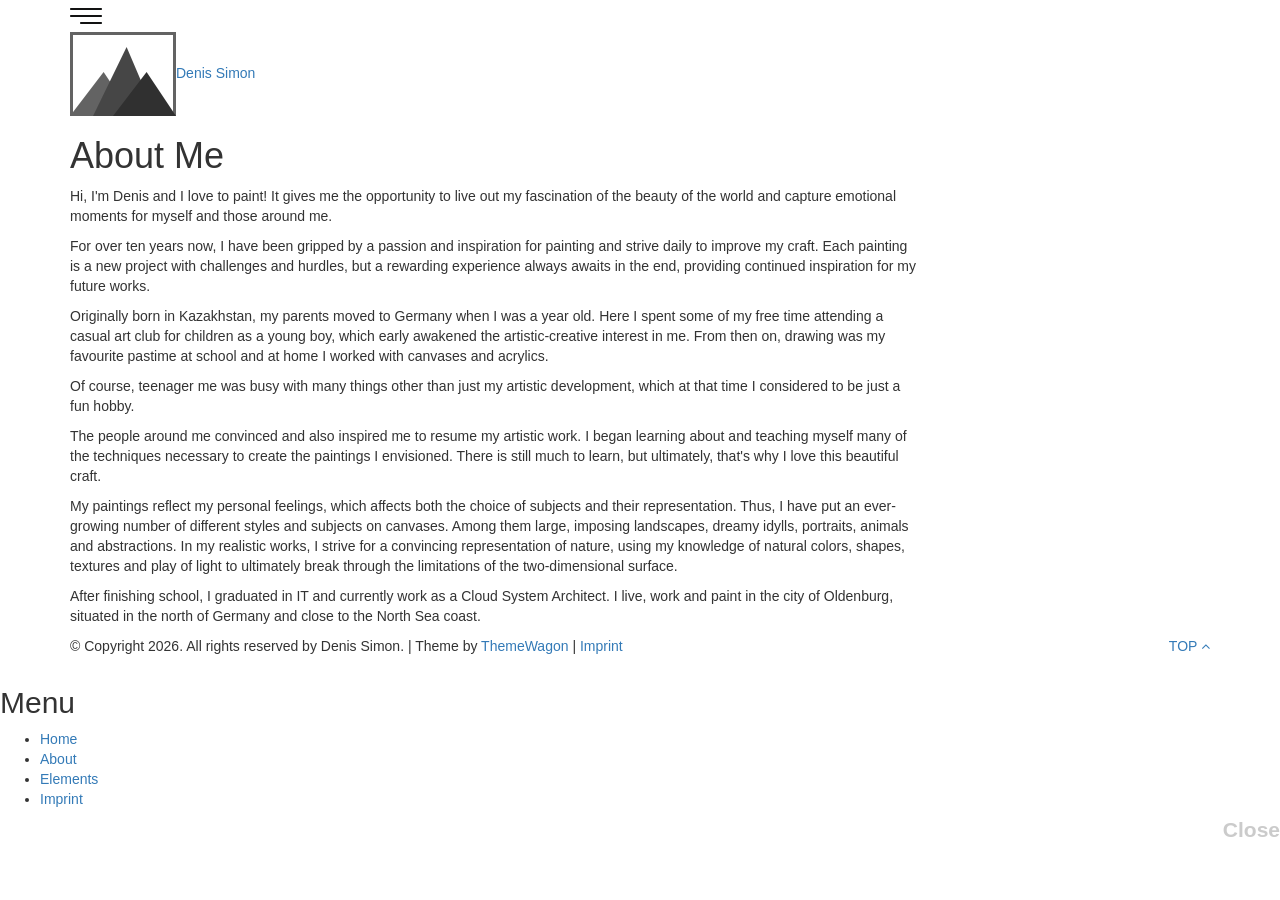
==== about.html @ 73cf3a70 "new setup" ====
<!DOCTYPE HTML>
<html>
	<head>
		<title>About - Denis Simon</title>

		<meta charset="utf-8" />
		<meta name="viewport" content="width=device-width, initial-scale=1" />
		<meta name="viewport" content="width=device-width, initial-scale=1.0">
		<link rel="stylesheet" type="text/css" href="assets/css/bootstrap.min.css">
		<link rel="stylesheet" href="assets/font-awesome/css/font-awesome.min.css">		
		<link href="https://fonts.googleapis.com/css?family=Istok+Web" rel="stylesheet">
		<link href="https://fonts.googleapis.com/css?family=Roboto:400,400i,700" rel="stylesheet">
		<link rel="stylesheet" href="assets/css/magnific-popup.css">

		<link rel="stylesheet" type="text/css" href="assets/css/main.css">
	</head>

	<body>
		<!-- Wrapper -->
		<section class="head" id="header">
			<div class="wrapper">
				<div class="container">
					<div class="row">
						<div class="col-md-12">
							<header class="header">
								<div class="inner">
									<!-- Logo -->
									<a href="#menu" class="nav-bars">
										<img src="images/nav_icon.svg" class="img-responsive" alt="Collapsable Navbar">
									</a>
									<a href="index.html" class="logo">
										<span class="symbol"><img src="images/logo.png" alt="Title" /></span><span class="title">Denis Simon</span>
									</a>
								</div>
							</header>
							<!-- Menu -->
							<nav id="menu">
								<h2>Menu</h2>
								<ul>
									<li><a href="index.html">Home</a></li>
									<li><a href="about.html">About</a></li>
									<li><a href="elements.html">Elements</a></li>
									<li><a href="imprint.html">Imprint</a></li>
								</ul>
							</nav>
						</div>
					</div>
				</div>
			</div>
		</section>

		<!-- Main -->
		<section class="main-body">
			<div class="container">
				<div class="row">
					<div class="col-md-9">
						<h1>About Me</h1>
						
						<p>Hi, I'm Denis and I love to paint! It gives me the opportunity to live out my fascination of the beauty of the world and capture emotional moments for myself and those around me.</p>

						<p>For over ten years now, I have been gripped by a passion and inspiration for painting and strive daily to improve my craft. Each painting is a new project with challenges and hurdles, but a rewarding experience always awaits in the end, providing continued inspiration for my future works.</p>

						<p>Originally born in Kazakhstan, my parents moved to Germany when I was a year old. Here I spent some of my free time attending a casual art club for children as a young boy, which early awakened the artistic-creative interest in me. From then on, drawing was my favourite pastime at school and at home I worked with canvases and acrylics.</p>

						<p>Of course, teenager me was busy with many things other than just my artistic development, which at that time I considered to be just a fun hobby.</p>

						<p>The people around me convinced and also inspired me to resume my artistic work. I began learning about and teaching myself many of the techniques necessary to create the paintings I envisioned. There is still much to learn, but ultimately, that's why I love this beautiful craft.</p>

						<p>My paintings reflect my personal feelings, which affects both the choice of subjects and their representation. Thus, I have put an ever-growing number of different styles and subjects on canvases. Among them large, imposing landscapes, dreamy idylls, portraits, animals and abstractions. In my realistic works, I strive for a convincing representation of nature, using my knowledge of natural colors, shapes, textures and play of light to ultimately break through the limitations of the two-dimensional surface.</p>

						<p>After finishing school, I graduated in IT and currently work as a Cloud System Architect. I live, work and paint in the city of Oldenburg, situated in the north of Germany and close to the North Sea coast.</p>
					</div>
				</div>
			</div>
		</section>

		<section class="footer">
			<footer>
				<div class="container">
					<div class="row">
						<div class="col-sm-8 col-xs-9">
							<p class="right-color">&copy; Copyright <span id="year">2026</span>. All rights reserved by Denis Simon. | Theme by <a href="https://themewagon.com/" target="_blank">ThemeWagon</a> | <a href="imprint.html">Imprint</a></p>
						</div>
						<div class="col-sm-4 col-xs-3" align="right">
							<a href="#" id="back-to-top" class="top text-right" >TOP <i class="fa fa-angle-up" aria-hidden="true"></i> </a>
						</div>
					</div>
				</div>
			</footer>
		</section>

	<!-- Scripts -->

		<script src="assets/js/jquery-3.1.0.min.js"></script>
		<script src="assets/js/bootstrap.min.js"></script>
		<script src="assets/js/jquery.magnific-popup.min.js"></script>
		<script src="assets/js/script.js"></script>
		
		<!--  ===== Scroll to Top ====  -->
		<script>
			if ($('#back-to-top').length) {
			    $('#back-to-top').on('click', function (e) {
			        e.preventDefault();
			        $('html,body').animate({
			            scrollTop: 0
			        }, 700);
			    });
			}
		</script>

	</body>
</html>
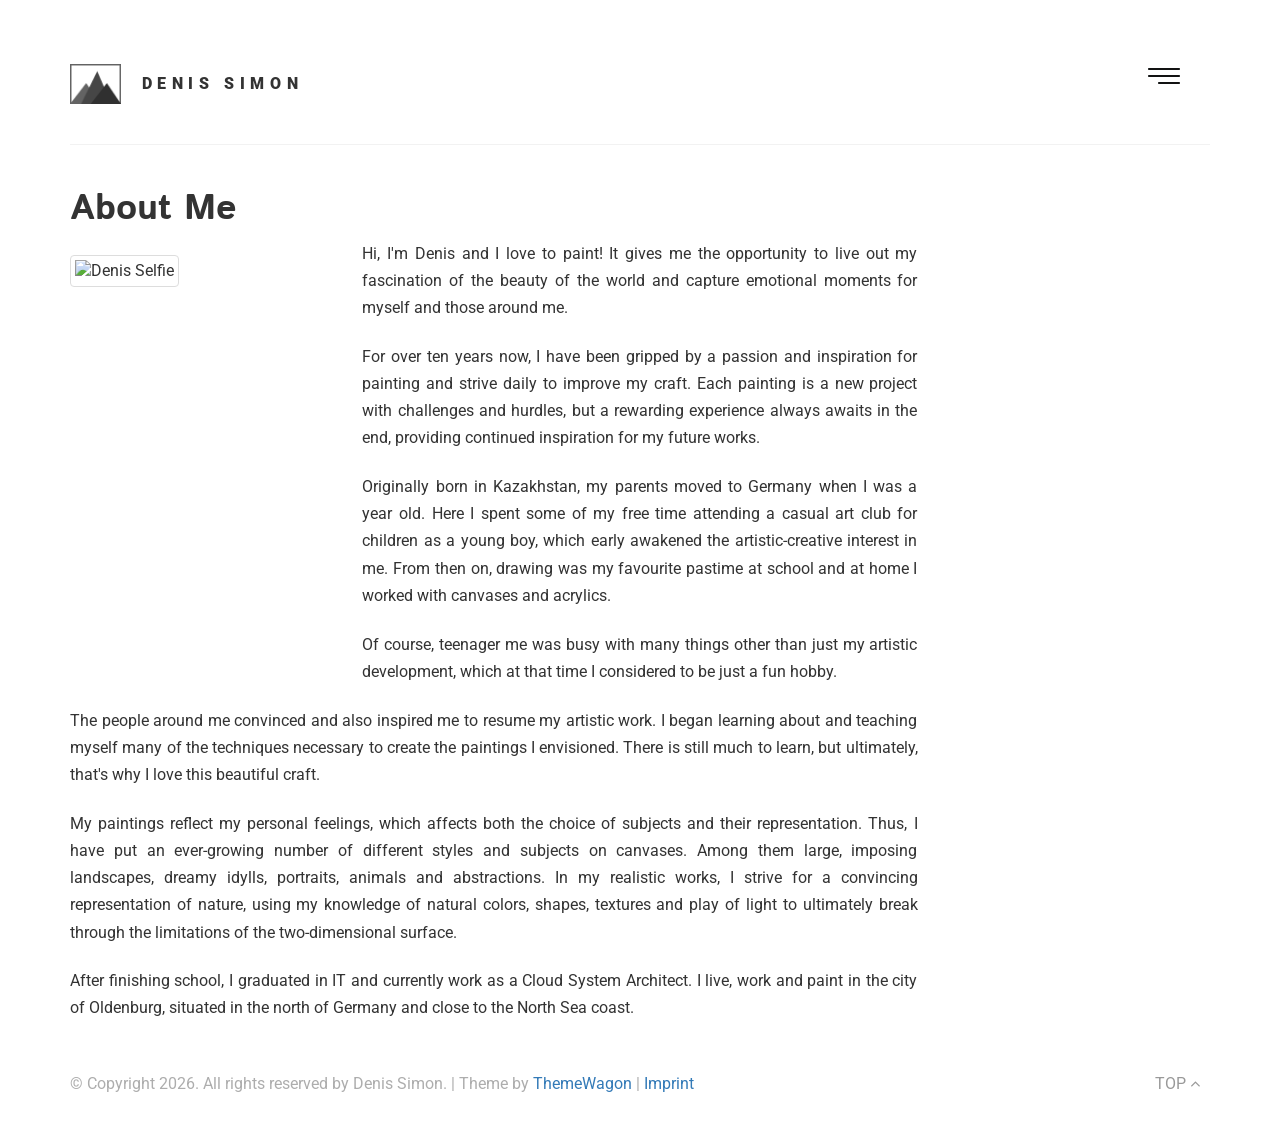
==== commit cc77704b: "update website" ====
--- a/about.html
+++ b/about.html
@@ -53,16 +53,19 @@
 		<section class="main-body">
 			<div class="container">
 				<div class="row">
-					<div class="col-md-9">
-						<h1>About Me</h1>
-						
-						<p>Hi, I'm Denis and I love to paint! It gives me the opportunity to live out my fascination of the beauty of the world and capture emotional moments for myself and those around me.</p>
-
-						<p>For over ten years now, I have been gripped by a passion and inspiration for painting and strive daily to improve my craft. Each painting is a new project with challenges and hurdles, but a rewarding experience always awaits in the end, providing continued inspiration for my future works.</p>
-
-						<p>Originally born in Kazakhstan, my parents moved to Germany when I was a year old. Here I spent some of my free time attending a casual art club for children as a young boy, which early awakened the artistic-creative interest in me. From then on, drawing was my favourite pastime at school and at home I worked with canvases and acrylics.</p>
-
-						<p>Of course, teenager me was busy with many things other than just my artistic development, which at that time I considered to be just a fun hobby.</p>
+						<div class="col-md-9 about-text">
+							<h1>About Me</h1>
+							<div class="row">
+							<div class="col-md-4">
+								<img src="images/denis-selfie.jpg" class="img-responsive img-thumbnail" alt="Denis Selfie">
+							</div>
+							<div class="col-md-8">
+								<p>Hi, I'm Denis and I love to paint! It gives me the opportunity to live out my fascination of the beauty of the world and capture emotional moments for myself and those around me.</p>
+								<p>For over ten years now, I have been gripped by a passion and inspiration for painting and strive daily to improve my craft. Each painting is a new project with challenges and hurdles, but a rewarding experience always awaits in the end, providing continued inspiration for my future works.</p>
+								<p>Originally born in Kazakhstan, my parents moved to Germany when I was a year old. Here I spent some of my free time attending a casual art club for children as a young boy, which early awakened the artistic-creative interest in me. From then on, drawing was my favourite pastime at school and at home I worked with canvases and acrylics.</p>
+								<p>Of course, teenager me was busy with many things other than just my artistic development, which at that time I considered to be just a fun hobby.</p>
+							</div>
+						</div>
 
 						<p>The people around me convinced and also inspired me to resume my artistic work. I began learning about and teaching myself many of the techniques necessary to create the paintings I envisioned. There is still much to learn, but ultimately, that's why I love this beautiful craft.</p>
 
--- a/assets/css/main.css
+++ b/assets/css/main.css
@@ -0,0 +1,960 @@
+* {
+	outline: none !important;
+}
+body {
+	font-family: 'Roboto', sans-serif;
+	font-size: 16px;
+}
+
+a:hover {
+	text-decoration: none;
+}
+
+blockquote {
+	font-style: italic;
+	border-left: 3px solid #333;
+}
+h1, h2, h3, h4, h5, h6{
+	font-family: 'Istok Web', sans-serif;
+	font-weight: bold;
+}
+textarea {
+	resize: none;
+}
+h1 {
+	font-size: 36px;
+	margin-top: 45px;
+}
+h2 {
+	font-size: 31px;
+}
+pre {
+	background-color: e4e4e4;
+	border-radius: 10px;
+}
+
+.inner {
+    border-bottom: 1px solid #f2f2f2;
+}
+
+.drescription {
+	padding-top: 2.3em;
+    font-family: 'Roboto Bold', sans-serif;
+    font-size: 21px;
+    font-weight: 700;
+    letter-spacing: .5px;
+    text-align: center;
+    font-style: italic;
+    margin-left: auto;
+    margin-right: auto;
+    max-width: 800px;
+}
+
+.orange {
+	color: #eb7f36;
+}
+.checkbox-inline, .radio-inline {
+	
+	font-size: 15px;
+	margin: 25px 0px 0px 0px;
+}
+
+.fa-circle-thin:before, .fa-check-circle:before, .fa-check-square:before, .fa-square-o:before {
+    font-size: 25px;
+    margin-right: 7px;
+}
+.contact {
+	background-color: #f8f8f8;
+	padding: 5em 0em;
+}
+.contact h1 {
+	padding-bottom: 30px;
+    font-size: 25px;
+    letter-spacing: 5px;
+    margin-top: 0px;
+}
+
+.contact p {
+    margin-bottom: 15px;
+}
+
+.contact p.contact-desc {
+    margin-bottom: 25px;
+    line-height: 27px;
+}
+
+/* About text block style: justified left and right edges */
+.main-body .about-text p {
+    text-align: justify;
+    text-justify: inter-word;
+    text-align-last: left;
+    line-height: 1.7;
+    margin-bottom: 1.35em;
+}
+
+.social-contact-icon {
+	background-color: #f2f3f4;
+}
+.fa {
+	margin-right: 10px;
+}
+.top {
+	color: #999999;
+	position: absolute;
+    top: 0;
+    right: 15px;
+}
+
+.item1, .item2 {
+	height: 100px;
+}
+
+.item1 {
+	background-color: red;
+}
+
+.item2 {
+	background-color: green;
+}
+
+.form-control {
+    border: none;
+    box-shadow: none;
+    border-bottom: 1px solid #adadad;
+    border-radius: 0px;
+    padding: 15px;
+    height: auto;
+    margin-bottom: 30px;
+}
+.gt {
+    border: none;
+    box-shadow: none;
+    border-bottom: 1px solid #adadad;
+    border-radius: 0px;
+    background-color: #f8f8f8;
+}
+
+.icon {
+		text-decoration: none;
+		border-bottom: none;
+		position: relative;
+	}
+
+		.icon:before {
+			-moz-osx-font-smoothing: grayscale;
+			-webkit-font-smoothing: antialiased;
+			font-family: FontAwesome;
+			font-style: normal;
+			font-weight: normal;
+			text-transform: none !important;
+		}
+
+		.icon > .label {
+			display: none;
+		}
+
+		.icons {
+			padding: 30px 0px 0px 30px;
+		}
+		.footer {
+			padding: 30px 0px;
+		}
+
+		.icon.style2 {
+			-moz-transition: background-color 0.2s ease-in-out, color 0.2s ease-in-out, border-color 0.2s ease-in-out;
+			-webkit-transition: background-color 0.2s ease-in-out, color 0.2s ease-in-out, border-color 0.2s ease-in-out;
+			-ms-transition: background-color 0.2s ease-in-out, color 0.2s ease-in-out, border-color 0.2s ease-in-out;
+			transition: background-color 0.2s ease-in-out, color 0.2s ease-in-out, border-color 0.2s ease-in-out;
+			background-color: transparent;
+			border: solid 4px #f2f3f4;
+			border-radius: 4px;
+			width: 70px;
+			height: 70px;
+			display: inline-block;
+			text-align: center;
+			line-height: 65px;
+			color: inherit;
+			border-radius: 100%;
+		}
+
+			.icon.style2:before {
+				font-size: 1.4em;
+				color: #ffffff;
+			}
+
+			.icon.style2:hover {
+				border-color: #c9c9c9;
+			}
+
+			.icon.style2:active {
+				background-color: rgba(242, 132, 158, 0.1);
+			}
+
+
+			.contact-info{
+
+				margin-left: 38px;
+				padding: 30px 0px 70px 0px;
+			}
+
+.icon.style2.fa-facebook {
+
+	background-color: #4071bb;
+}
+.icon.style2.fa-twitter {
+
+	background-color: #27c7f5;
+}
+.icon.style2.fa-instagram {
+
+	background-color: #3384c8;
+}
+.icon.style2.fa-dribbble {
+
+	background-color: #fa1455;
+}
+.icon.style2.fa-google-plus {
+
+	background-color: #ff8400;
+}
+.icon.style2.fa-stumbleupon {
+
+	background-color: #85bb40;
+}
+.icon.style2.fa-behance {
+
+	background-color: #183867;
+}
+.icon.style2.fa-linkedin {
+
+	background-color: #465f91;
+}
+.icon.style2.fa-vk {
+
+	background-color: #ff8400;
+}
+/* Ensure square logo image keeps aspect ratio and is not vertically squashed */
+.logo .symbol img {
+	width: 64px;
+	height: auto;
+	max-height: 80px;
+	display: inline-block;
+	vertical-align: middle;
+	object-fit: contain;
+}
+
+.logo .title {
+	margin-left: 10px;
+	vertical-align: middle;
+}
+.icon.style2.fa-tumblr {
+
+	background-color: #567a8c;
+}
+.icon.style2.fa-reddit-alien {
+
+	background-color: #f13503;
+}
+.icon.style2.fa-pinterest {
+
+	background-color: #f14603;
+}
+
+.right-color {
+
+	color: #adadad;
+}
+
+#main {
+    margin-top: 30px;
+}
+
+.btn-tobais {
+	-webkit-transition: all 0.4s ease-in-out;
+	-moz-transition: all 0.4s ease-in-out;
+	-ms-transition: all 0.4s ease-in-out;
+	-o-transition: all 0.4s ease-in-out;
+	transition: all 0.4s ease-in-out;
+	border-radius: 25px;
+	font-size: 12px;
+	color: #333;
+    background-color: #ffffff;
+    margin-top: 30px;
+    border: 1px solid;
+    padding: 10px 20px;
+}
+.hover-off:hover{
+	color: #fff;
+}
+
+/* Header */
+
+	.header {
+		padding: 4em 0 0 ;
+	}
+
+		.header .logo {
+			display: block;
+			border-bottom: 0;
+			color: inherit;
+			font-weight: 900;
+			letter-spacing: 0.35em;
+			margin: 0 0 2.5em 0;
+			text-decoration: none;
+			text-transform: uppercase;
+			display: inline-block;
+		}
+
+			.header .logo > * {
+				display: inline-block;
+				vertical-align: middle;
+			}
+
+			.header .logo .symbol {
+				margin-right: 0.65em;
+			}
+
+				.header .logo .symbol img {
+					display: block;
+					width: 3.2em;
+					height: 2.5em;
+				}
+
+
+.unordarlist {
+	font-family: 'Roboto', sans-serif;
+    list-style-type: square;
+    font-size: bold;
+    font-weight: bold;
+    margin-left: -22px;
+}
+
+
+.img-fit{
+	display: block;
+	min-width: 100%;
+}
+
+.image-text{
+
+	margin:  60px 0px;
+}
+.image-text-text{
+
+	margin: 20px 0px;
+}
+.tiles{
+
+	margin: 30px 0px;
+}
+img.img-responsive {
+    margin: 15px 0px;
+}
+.btn-send {
+
+	padding: 10px 30px;
+    background-color: #333;
+    color: #fff;
+    margin-top: 30px;
+}
+
+.btn-defalt {
+
+	background-color: #333;
+	color: #fff;
+	padding: 13px 40px;
+	border-radius: 20px;
+}
+.btn-special {
+	background-color: #333;
+	color: #fff;
+	padding: 13px 40px;
+	border-radius: 20px;
+}
+.btn-big {
+	background-color: #333;
+	color: #fff;
+	padding: 15px 35px;
+	border-radius: 30px;
+}
+.btn-small {
+	background-color: #333;
+	color: #fff;
+	padding: 7px 25px;
+	border-radius: 30px;
+}
+.btn-fit {
+	background-color: #333;
+	color: #fff;
+	padding: 12px 170px;
+}
+@media only screen and (max-width: 417px) {
+    .btn-fit {
+        padding: 12px 90px;
+    }
+}
+.btn-fit-small {
+	background-color: #333;
+	color: #fff;
+	padding: 8px 153px;
+}
+@media only screen and (max-width: 417px) {
+    .btn-fit-small {
+        padding: 8px 79px;
+    }
+}
+.btn:hover{
+	background-color: #555;
+    color: #fff;
+}
+.btn:focus{
+	background-color: #333;
+	color: #fff;
+    text-decoration: none;
+}
+
+.btn-fit-mid {
+	padding: 12px 170px;
+}
+@media only screen and (max-width: 400px) {
+    .btn-fit-mid {
+        padding: 12px 100px;
+    }
+}
+.btn-fit-small-mid {
+	padding: 12px 153px;
+}
+@media only screen and (max-width: 400px) {
+    .btn-fit-small-mid {
+        padding: 12px 85px;
+    }
+}
+.btn-disabled {
+	background-color: #c1c1c1;
+	color: #fff;
+	padding: 13px 40px;
+	border-radius: 20px;
+	
+	
+}
+
+button[disabled], html input[disabled] {
+	cursor: not-allowed;
+}
+.btn-disabled-white {
+	
+	color: #c1c1c1;
+	padding: 13px 40px;
+	border-radius: 20px;
+	
+}
+.btn-action-small {
+	background-color: #333;
+	color: #fff;
+	padding: 8px 30px;
+	border-radius: 20px;
+}
+.btn-action-small-white {
+	padding: 8px 30px;
+	border-radius: 20px;
+}
+.btn-action-default-white {
+	padding: 12px 170px;
+}
+@media only screen and (max-width: 400px) {
+    .btn-action-default-white {
+        padding: 12px 100px;
+    }
+}
+.btn-action-small-2 {
+	background-color: #333;
+	color: #fff;
+	padding: 9px 170px;
+}
+@media only screen and (max-width: 400px) {
+    .btn-action-small-2 {
+        padding: 12px 100px;
+    }
+}
+.btn-action-small-white-2 {
+	padding: 9px 170px;
+}
+@media only screen and (max-width: 400px) {
+    .btn-action-small-white-2 {
+        padding: 12px 100px;
+    }
+}
+.btn-send-2 {
+	padding: 18px 60px;
+    background-color: #333;
+    color: #fff;
+    margin-top: 10px;
+}
+
+
+/* Menu */
+
+	.wrapper {
+		-moz-transition: opacity 0.45s ease;
+		-webkit-transition: opacity 0.45s ease;
+		-ms-transition: opacity 0.45s ease;
+		transition: opacity 0.45s ease;
+		opacity: 1;
+	}
+
+	#menu {
+		-moz-transform: translateX(22em);
+		-webkit-transform: translateX(22em);
+		-ms-transform: translateX(22em);
+		transform: translateX(22em);
+		-moz-transition: -moz-transform 0.45s ease, visibility 0.45s;
+		-webkit-transition: -webkit-transform 0.45s ease, visibility 0.45s;
+		-ms-transition: -ms-transform 0.45s ease, visibility 0.45s;
+		transition: transform 0.45s ease, visibility 0.45s;
+		position: fixed;
+		top: 0;
+		right: 0;
+		width: 22em;
+		max-width: 80%;
+		height: 100%;
+		-webkit-overflow-scrolling: touch;
+		background: #333;
+		color: #ffffff;
+		cursor: default;
+		visibility: hidden;
+		z-index: 10002;
+	}
+
+		#menu > .inner {
+			-moz-transition: opacity 0.45s ease;
+			-webkit-transition: opacity 0.45s ease;
+			-ms-transition: opacity 0.45s ease;
+			transition: opacity 0.45s ease;
+			-webkit-overflow-scrolling: touch;
+			position: absolute;
+			top: 0;
+			left: 0;
+			width: 100%;
+			height: 100%;
+			padding: 2.75em;
+			opacity: 0;
+			overflow-y: auto;
+		}
+
+			#menu > .inner > ul {
+				list-style: none;
+				margin: 0 0 1em 0;
+				padding: 0;
+			}
+			#menu > .inner > h2 {
+				list-style: none;
+				padding-bottom: 30px;
+				margin-top: 10px;
+				margin-bottom: 15px;
+			}
+
+				#menu > .inner > ul > li {
+					padding: 0;
+					/* border-top: solid 1px rgba(255, 255, 255, 0.15); */
+				}
+
+					#menu > .inner > ul > li a {
+						display: block;
+						padding: 7px 0px;
+						line-height: 1.5;
+						border: 0;
+						color: inherit;
+					}
+
+					#menu > .inner > ul > li:first-child {
+						border-top: 0;
+						margin-top: -1em;
+					}
+
+		#menu > .close {
+			-moz-transition: opacity 0.45s ease, -moz-transform 0.45s ease;
+			-webkit-transition: opacity 0.45s ease, -webkit-transform 0.45s ease;
+			-ms-transition: opacity 0.45s ease, -ms-transform 0.45s ease;
+			transition: opacity 0.45s ease, transform 0.45s ease;
+			-moz-transform: scale(0.25) rotate(180deg);
+			-webkit-transform: scale(0.25) rotate(180deg);
+			-ms-transform: scale(0.25) rotate(180deg);
+			transform: scale(0.25) rotate(180deg);
+			-webkit-tap-highlight-color: transparent;
+			display: block;
+			position: absolute;
+			top: 3em;
+			right: 6em;
+			width: 6em;
+			text-indent: 6em;
+			height: 3em;
+			border: 0;
+			font-size: 1em;
+			opacity: 0;
+			overflow: hidden;
+			padding: 0;
+			white-space: nowrap;
+		}
+
+			#menu > .close:before, #menu > .close:after {
+				-moz-transition: opacity 0.2s ease;
+				-webkit-transition: opacity 0.2s ease;
+				-ms-transition: opacity 0.2s ease;
+				transition: opacity 0.2s ease;
+				content: '';
+				display: block;
+				position: absolute;
+				top: 0;
+				left: 0;
+				width: 100%;
+				height: 100%;
+				background-position: center;
+				background-repeat: no-repeat;
+				background-size: 2em 2em;
+			}
+
+			#menu > .close:before {
+				background-image: url("data:image/svg+xml;charset=utf8,%3Csvg xmlns='http://www.w3.org/2000/svg' width='100' height='100' viewBox='0 0 100 100' preserveAspectRatio='none'%3E%3Cstyle%3Eline %7B stroke-width: 8px%3B stroke: %23f2849e%3B %7D%3C/style%3E%3Cline x1='15' y1='15' x2='85' y2='85' /%3E%3Cline x1='85' y1='15' x2='15' y2='85' /%3E%3C/svg%3E");
+				opacity: 0;
+			}
+
+			#menu > .close:after {
+				background-image: url("data:image/svg+xml;charset=utf8,%3Csvg xmlns='http://www.w3.org/2000/svg' width='100' height='100' viewBox='0 0 100 100' preserveAspectRatio='none'%3E%3Cstyle%3Eline %7B stroke-width: 8px%3B stroke: %23585858%3B %7D%3C/style%3E%3Cline x1='15' y1='15' x2='85' y2='85' /%3E%3Cline x1='85' y1='15' x2='15' y2='85' /%3E%3C/svg%3E");
+				opacity: 1;
+			}
+
+			#menu > .close:hover:before {
+				opacity: 1;
+			}
+
+			#menu > .close:hover:after {
+				opacity: 0;
+			}
+
+		@media screen and (max-width: 736px) {
+
+			#menu {
+				-moz-transform: translateX(16.5em);
+				-webkit-transform: translateX(16.5em);
+				-ms-transform: translateX(16.5em);
+				transform: translateX(16.5em);
+				width: 16.5em;
+			}
+
+				#menu > .inner {
+					padding: 2.75em 1.5em;
+				}
+
+				#menu > .close {
+					top: 0.5em;
+					left: -4.25em;
+					width: 4.25em;
+					text-indent: 4.25em;
+				}
+
+					#menu > .close:before, #menu > .close:after {
+						background-size: 1.5em 1.5em;
+					}
+
+		}
+
+	body.is-menu-visible #wrapper {
+		-moz-pointer-events: none;
+		-webkit-pointer-events: none;
+		-ms-pointer-events: none;
+		pointer-events: none;
+		cursor: default;
+		opacity: 0.25;
+	}
+
+	body.is-menu-visible #menu {
+		-moz-transform: translateX(0);
+		-webkit-transform: translateX(0);
+		-ms-transform: translateX(0);
+		transform: translateX(0);
+		visibility: visible;
+	}
+
+		body.is-menu-visible #menu > * {
+			opacity: 1;
+		}
+
+		body.is-menu-visible #menu .close {
+			-moz-transform: scale(1.0) rotate(0deg);
+			-webkit-transform: scale(1.0) rotate(0deg);
+			-ms-transform: scale(1.0) rotate(0deg);
+			transform: scale(1.0) rotate(0deg);
+			opacity: 1;
+		}
+
+		.nav-bars {
+			position: absolute;
+			right: 15px;
+			width: auto;
+			height: auto;
+			top: 15px;
+			padding: 30px;
+		}
+
+		.nav-bars i {
+			color: #000;
+			font-size: 20px;
+			margin-right: 0px;
+		}
+
+
+
+
+/*---------------------------hover---------------------*/
+#open-popup {padding:20px}
+.white-popup {
+  position: relative;
+  background: #FFF;
+  width: auto;
+  max-width: 1150px;
+}
+
+.a a img.img-responsive {
+	opacity: 0.5;
+	-webkit-transition: all 0.5s ease-in-out;
+	-moz-transition: all 0.5s ease-in-out;
+	-ms-transition: all 0.5s ease-in-out;
+	-o-transition: all 0.5s ease-in-out;
+	transition: all 0.5s ease-in-out;
+}
+.a a:hover img.img-responsive{
+	opacity: 1;
+}
+.a a .img-hover {
+    position: absolute;
+    left: 15px;
+    top: 15px;
+    right: 15px;
+    bottom: 15px;
+    text-align: center;
+    color: #fff;
+    text-transform: uppercase;
+    transition: all .5s ease-in-out;
+    opacity: 0.8;
+}
+
+@media screen and (max-width: 768px) {
+	.a a .img-hover {
+	top: 0px;
+	bottom: 0px;
+	}
+}
+
+.a a:hover .img-hover {
+	opacity: 0;
+}
+.a a .img-hover.glass {
+    background: #ea766a;
+}
+.a a .img-hover.shoes-glass {
+    background: #a0c4a3;
+}
+.a a .img-hover.hand-parts {
+    background: #da9dd9;
+}
+.a a .img-hover.table-with-phone {
+    background: #6da178;
+}
+.a a .img-hover.orange-shoe {
+    background: #da9567;
+}
+.a a .img-hover.glass-shoes {
+    background: #5dc6aa;
+}
+.a a .img-hover.girls-tops {
+    background: #cab0a6;
+}
+.a a .img-hover.egg-arts {
+    background: #ddd173;
+}
+.a a .img-hover .c-table {
+	display: table;
+	width: 100%;
+	height: 100%;
+}
+
+.a a .img-hover .c-table .ct-cell {
+    display: table-cell;
+    vertical-align: middle;
+}
+
+.a a .img-hover .c-table .ct-cell .img-title {
+	display: block;
+	letter-spacing: 5px;
+	transition: all 0.5s cubic-bezier(0.81, -0.14, 0.47, 1)
+}
+
+.a a:hover .img-hover .c-table .ct-cell .img-title {
+    display: none;
+}
+
+/*---------------------------popup----------------------------*/
+.white-popup {
+  position: relative;
+  background-color: #FFF;
+  padding: 0px;
+  width: auto;
+  max-width: 1150px;
+  margin: 0px auto;
+}
+.popup-head {
+	margin-top: 50px;
+    margin-bottom: 35px;
+    margin-left: 15px;
+}
+.popup-parapraph {
+	padding: 0px 15px;
+}
+.pop-up-icon {
+	padding: 20px 20px;
+}
+.pop-up:hover {
+    border-color: #c9c9c9;
+}
+li.popup-socials-icons {
+	padding-left: 15px;
+}
+.pop-up {
+			-moz-transition: background-color 0.2s ease-in-out, color 0.2s ease-in-out, border-color 0.2s ease-in-out;
+			-webkit-transition: background-color 0.2s ease-in-out, color 0.2s ease-in-out, border-color 0.2s ease-in-out;
+			-ms-transition: background-color 0.2s ease-in-out, color 0.2s ease-in-out, border-color 0.2s ease-in-out;
+			transition: background-color 0.2s ease-in-out, color 0.2s ease-in-out, border-color 0.2s ease-in-out;
+			background-color: transparent;
+			border: solid 4px #ffffff;
+			border-radius: 4px;
+			width: 50px;
+			height: 50px;
+			display: inline-block;
+			text-align: center;
+			line-height: 45px;
+			color: inherit;
+			border-radius: 100%;
+		}
+.pop-up.fa-facebook {
+
+	background-color: #4071bb;
+}
+.pop-up.fa-twitter {
+
+	background-color: #27c7f5;
+}
+.pop-up.fa-google-plus {
+
+	background-color: #ff8400;
+}
+.pop-up.fa-pinterest {
+
+	background-color: #f14603;
+}
+.icon.pop-up {
+				font-size: 1.0em;
+				color: #ffffff;
+			}
+.pop-up-color {
+	background-color: #fff;
+}
+
+.pop-up-color img {
+	margin: 0px auto;
+}
+
+.pop-up-color .p-r-0 {
+	padding-right: 0px;
+}
+.pop-up-color .p-l-0 {
+	padding-left: 0px;
+}
+
+.pop-up-color section {
+	margin-top: 250px;
+}
+
+@media screen and (max-width: 1024px) {
+	.pop-up-color section {
+	margin-top: 25px;
+	}
+}
+
+li.social-icons {
+    padding-left: 15px;
+    margin-top: 20px;
+    margin-bottom: 20px;
+}
+.social-contact {
+    padding-top: 10px;
+    padding-left: 0px;
+    text-align: center;
+}
+.socials-icons a {
+    width: 40px;
+    height: 40px;
+    border-radius: 50%;
+    border: 2px solid #fff;
+    /* background: #6DBEC2; */
+    background-color: #49C1DC;
+    float: left;
+    color: white;
+    padding-top: 3px;
+    font-size: 20px;
+}
+.social-contact li {
+    list-style: none;
+    display: inline-block;
+}
+.popup-social-contact {
+    padding-top: 10px;
+    padding-left: 0px;
+    text-align: center;
+}
+.popup-socials-icons a {
+    width: 40px;
+    height: 40px;
+    border-radius: 50%;
+    border: 2px solid #fff;
+    /* background: #6DBEC2; */
+    background-color: #49C1DC;
+    float: left;
+    color: white;
+    padding-top: 3px;
+    font-size: 20px;
+}
+.popup-social-contact li {
+    list-style: none;
+    display: inline-block;
+    padding-left: 6px;
+}
+textarea#message {
+    margin-top: 35px;
+}
+
+.form-control:focus {
+    border-color: #adadad;
+    box-shadow: none;
+}
+@media screen and (max-width: 600px) {
+	.mfp-arrow {
+		top: 56%;
+	}
+}
+@media screen and (min-width: 601px) {
+	.mfp-arrow {
+		top: 40%;
+	}
+}
+.mfp-content .white-popup .col-md-4 {
+	padding-right: 25px;
+	padding-left: 25px;
+}
+
+.tiles {
+	display: none !important;
+}
+
+.instagram-feed {
+	padding: 3rem 0;
+}
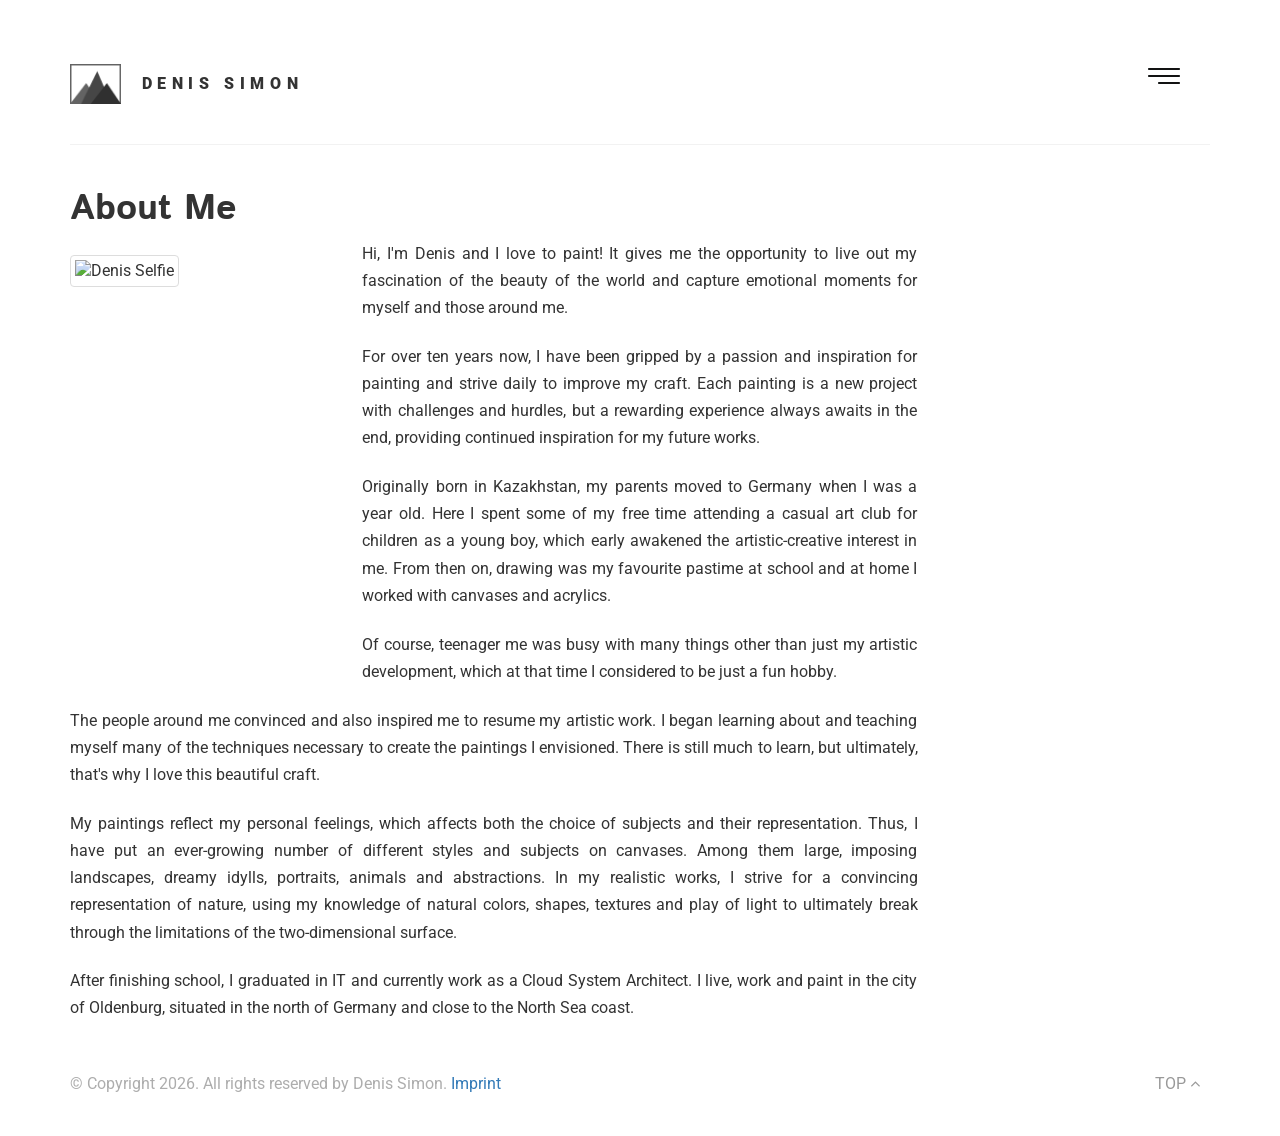
==== commit a496ba5d: "remove theme" ====
--- a/about.html
+++ b/about.html
@@ -82,7 +82,7 @@
 				<div class="container">
 					<div class="row">
 						<div class="col-sm-8 col-xs-9">
-							<p class="right-color">&copy; Copyright <span id="year">2026</span>. All rights reserved by Denis Simon. | Theme by <a href="https://themewagon.com/" target="_blank">ThemeWagon</a> | <a href="imprint.html">Imprint</a></p>
+							<p class="right-color">&copy; Copyright <span id="year">2026</span>. All rights reserved by Denis Simon. <a href="imprint.html">Imprint</a></p>
 						</div>
 						<div class="col-sm-4 col-xs-3" align="right">
 							<a href="#" id="back-to-top" class="top text-right" >TOP <i class="fa fa-angle-up" aria-hidden="true"></i> </a>
